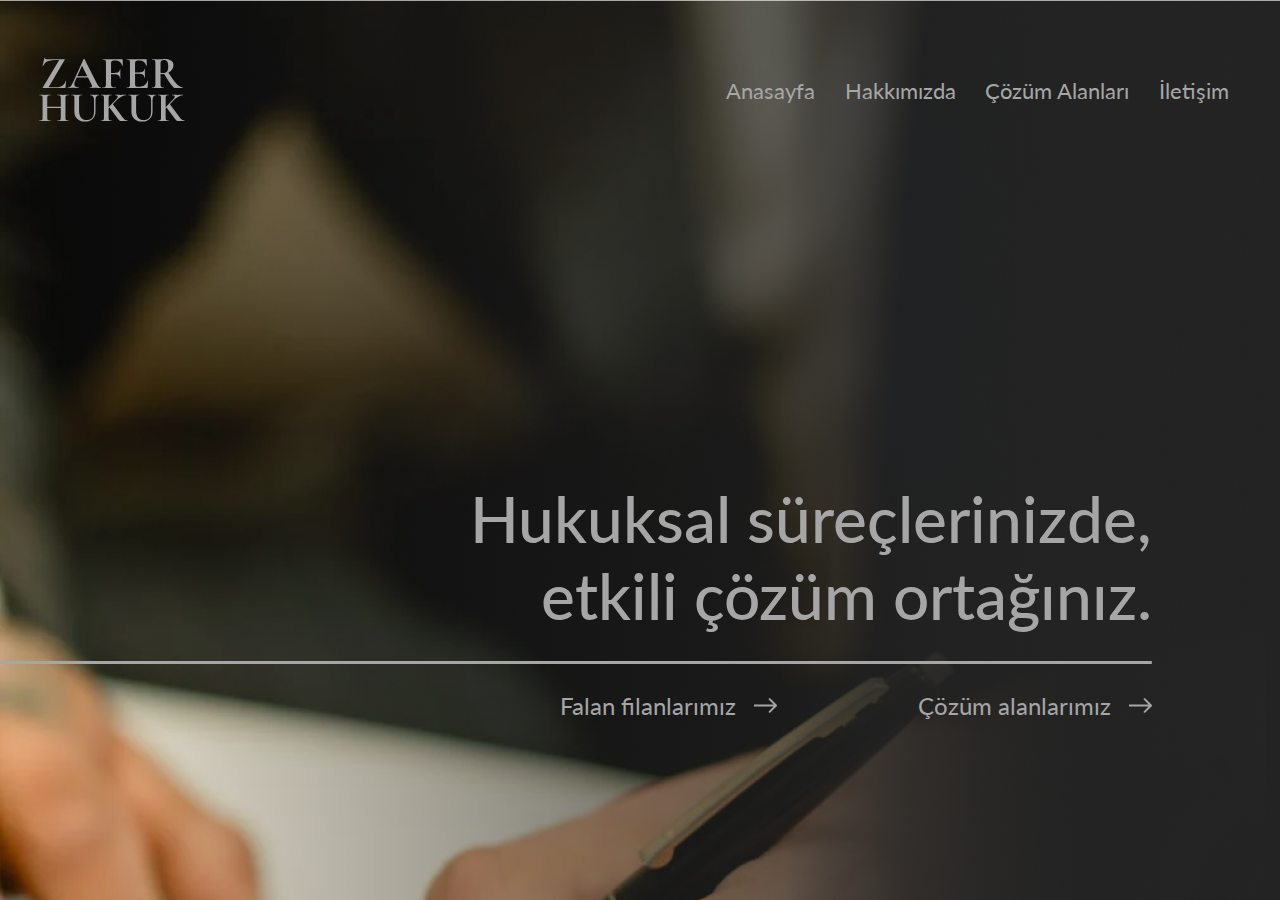
==== index.html @ a10b13e8 "Add files via upload" ====
<!DOCTYPE html>
<html lang="en">
<head>
    <meta charset="UTF-8">
    <meta http-equiv="X-UA-Compatible" content="IE=edge">
    <meta name="viewport" content="width=device-width, initial-scale=1.0">
    <link rel="preconnect" href="https://fonts.googleapis.com">
<link rel="preconnect" href="https://fonts.gstatic.com" crossorigin>
<link href="https://fonts.googleapis.com/css2?family=Lato:wght@300;400;700;900&display=swap" rel="stylesheet">
    <title>Hukuk Zafer</title>
    <link rel="stylesheet" href="assets/css/style.css">
</head>
<body>
    <main>
        <header>
            <div class="header-brand">
                <img src="assets/images/brand-image.svg" alt="">
            </div>
            <div class="header-nav">
                <a href="#">Anasayfa</a>
                <a href="#">Hakkımızda</a>
                <a href="#">Çözüm Alanları</a>
                <a href="#">İletişim</a>
            </div>
        </header>
        <div class="content">
            <div class="content-top">
                <h1>Hukuksal süreçlerinizde,<br> etkili çözüm ortağınız.</h1>
            </div>
            <img src="assets/images/line.svg" alt="">
            <div class="content-bottom">
                <div class="cb-item">
                    <a href="#">Falan filanlarımız</a>
                    <img src="assets/images/arrow.svg" alt="">
                </div>
                <div class="cb-item">
                    <a href="#" id="child">Çözüm alanlarımız </a>
                    <img src="assets/images/arrow.svg" alt="">
                </div>
            </div>
        </div>
    </main>
</body>
</html>
---- assets/css/style.css ----
:root {
    --primaryColor: #A6A6A6;
}

* {
    margin: 0;
    padding: 0;
    font-family: 'Lato', sans-serif;
}
body {
    width: 100%;
}
header {
    padding: 5vh 3vw 3vh 3vw;
    display: flex;
    flex-direction: row;
    justify-content: space-between;
    align-items: center;
}

header > .header-brand > img {
    width: 100%;
}

header > .header-nav > a {
    color: var(--primaryColor);
    text-decoration: none;
    font-size: 1.4rem;
    margin: 0 1vw 0 1vw;
}

main {
    display: flex;
    flex-direction: column;
    background-image: url("../images/bg.png");
    background-size: auto;
    height: 100vh;
    justify-content: space-between;
}

main > .content {
    display: flex;
    flex-direction: column;
    text-align: right;
    padding-bottom: 20vh;
    padding-right: 10vw;
}

main > .content > .content-top > h1 {
    color: var(--primaryColor);
    font-size: 4rem;
    font-weight: 500;
    padding-bottom: 3vh;
}

main > .content > .content-bottom {
    padding-top: 3vh;
    display: flex;
    flex-direction: row;
    justify-content: right;
}

.cb-item > a {
    text-decoration: none;
    color: var(--primaryColor);
    font-size: 1.5rem;
    margin-right: 1.4vw;
}

.cb-item > a#child {
    margin-left: 11vw;
}

main > .content > .content-bottom > a:nth-child(2) {
    text-decoration: none;
    color: var(--primaryColor);
    font-size: 1.5rem;
    margin-left: 4vw;
}

.cb-item {
    display: flex;
    justify-content: end;
}

@media only screen and (max-width: 414px) {
    .header-nav {
        display: none;
    }

    img[src="assets/images/line.svg"] {
        display: none;
    }

    .content-bottom {
        margin-top: 8vh;
    }

    .cb-item > a {
        font-size: 1.4rem;
    }

    a#child {
        margin-left: 0vw!important;
    }

    img[src="assets/images/arrow.svg"] {
        display: none;
    }

    .content-top > h1 {
        font-size: 3rem!important;
    }
}
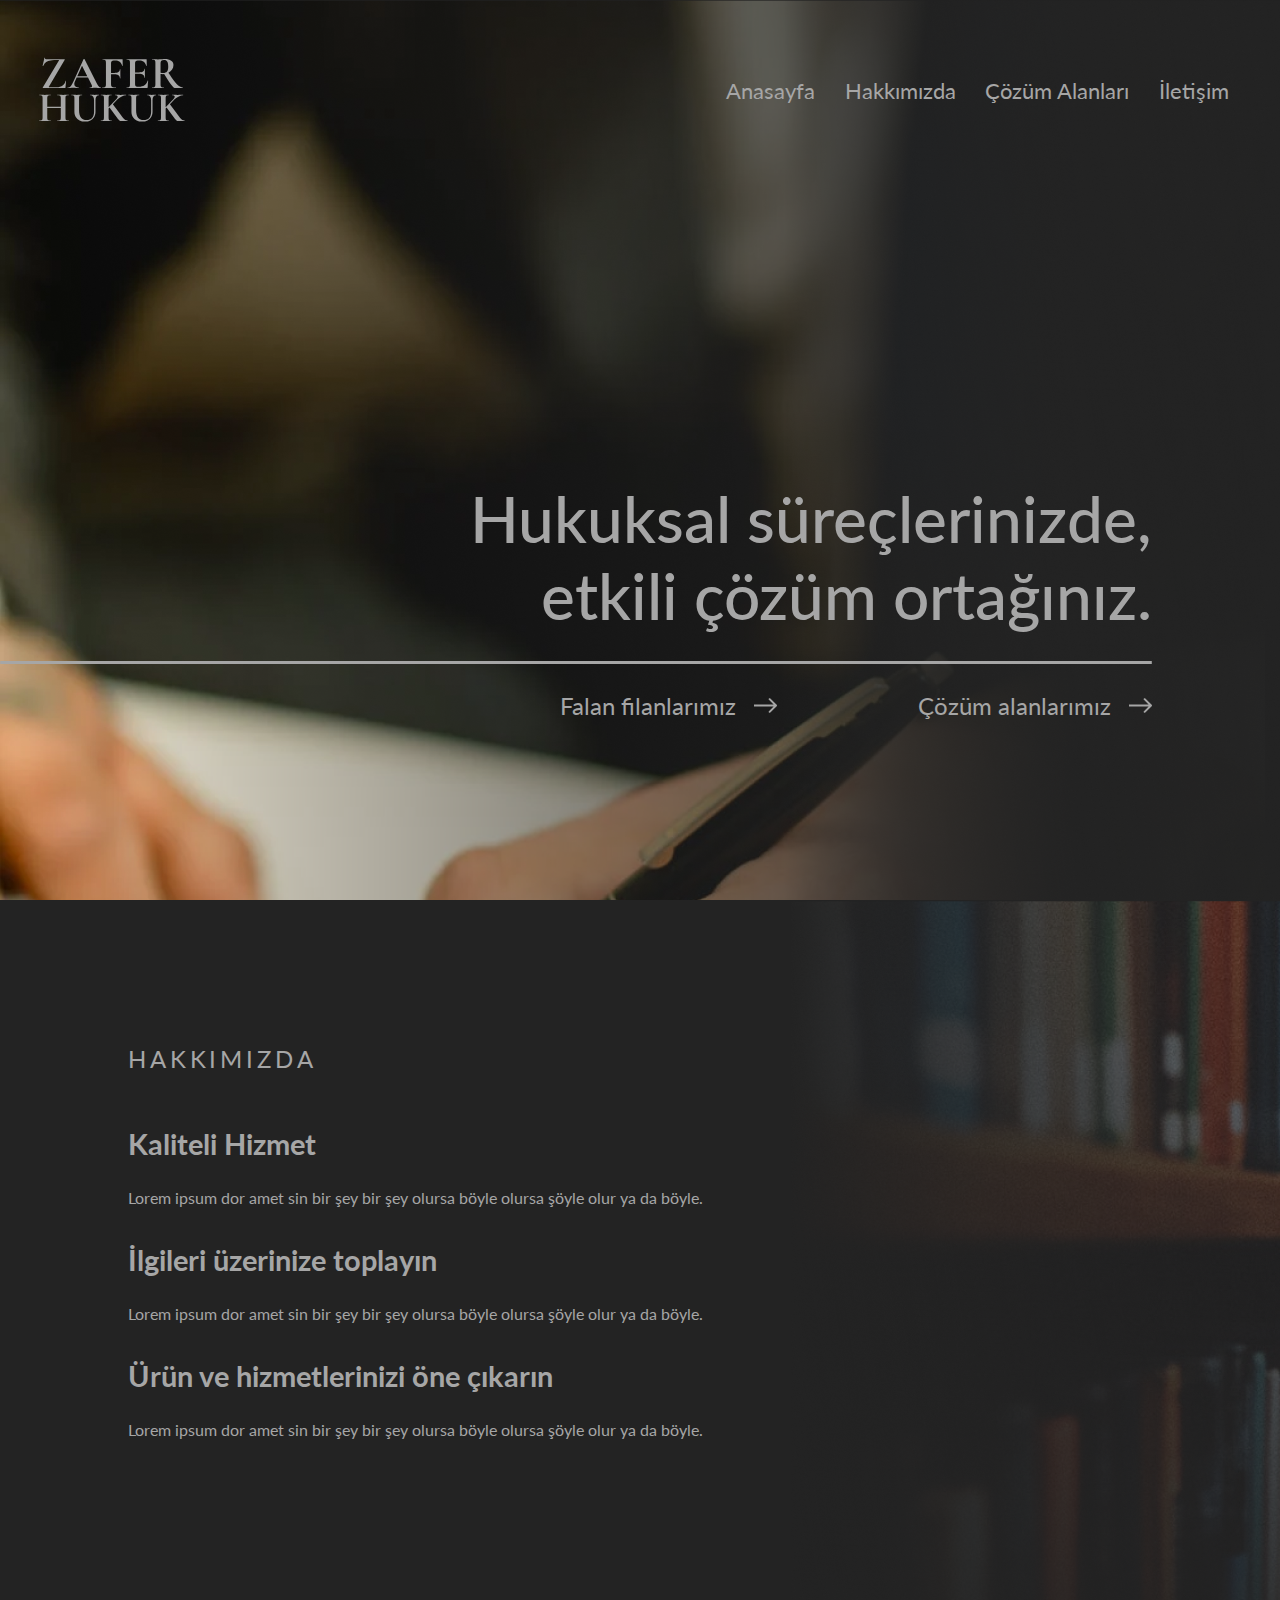
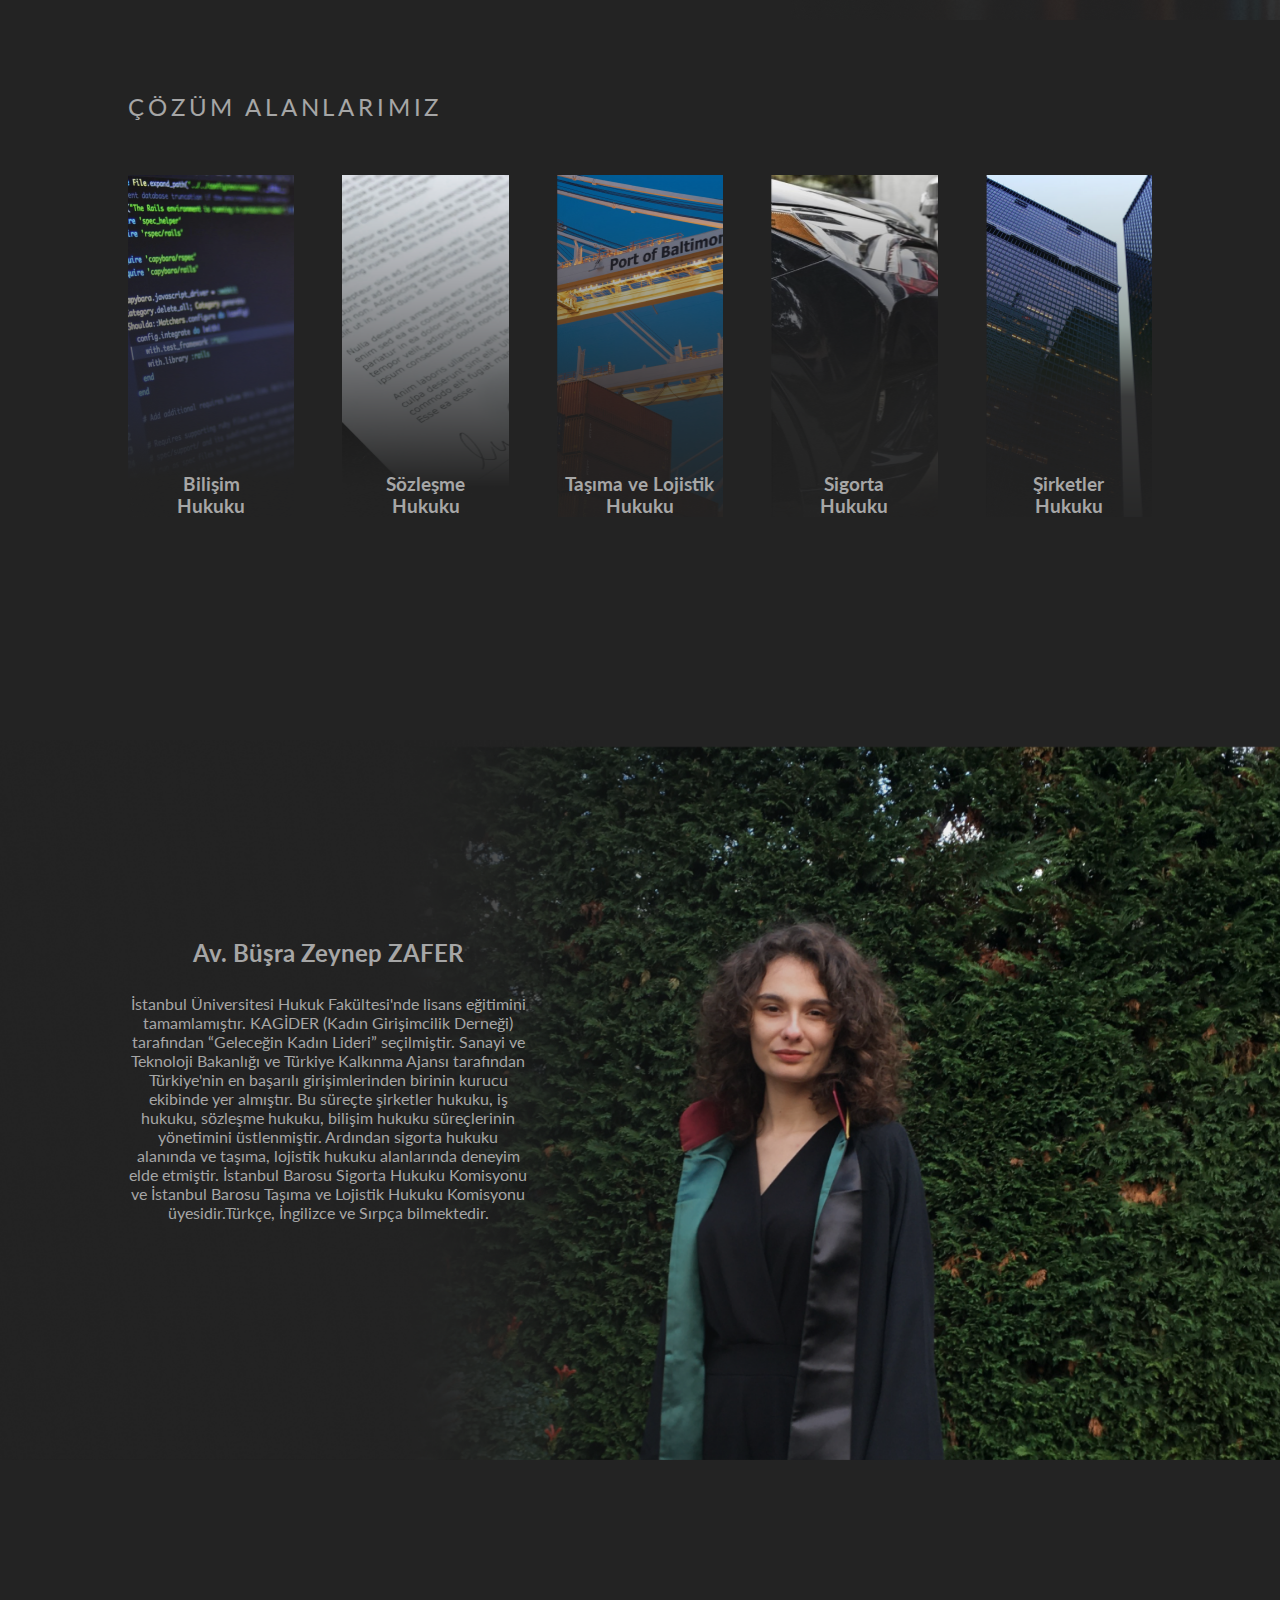
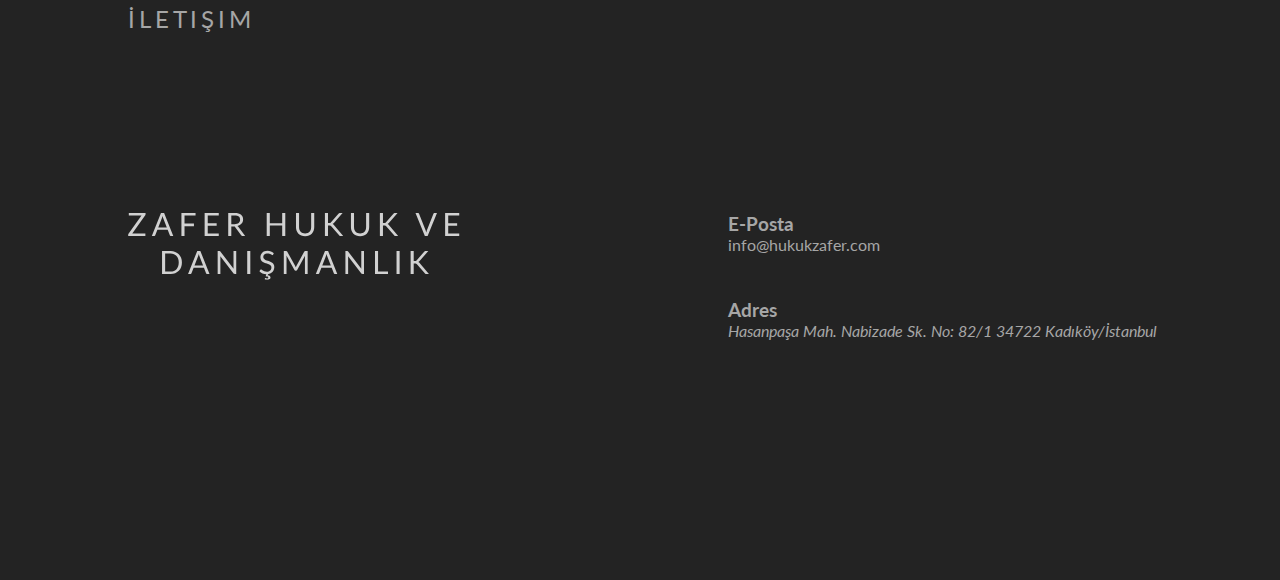
==== commit 83d55961: "Add sections" ====
--- a/index.html
+++ b/index.html
@@ -40,5 +40,66 @@
             </div>
         </div>
     </main>
+    <section id="aboutus">
+        <h2>Hakkımızda</h2>
+        <div class="aboutus-content">
+            <div class="aboutus-item" id="aui0">
+                <h3>Kaliteli Hizmet</h3>
+                <p>Lorem ipsum dor amet sin bir şey bir şey olursa böyle olursa şöyle olur ya da böyle.</p>
+            </div>
+            <div class="aboutus-item" id="aui1">
+                <h3>İlgileri üzerinize toplayın</h3>
+                <p>Lorem ipsum dor amet sin bir şey bir şey olursa böyle olursa şöyle olur ya da böyle.</p>
+            </div>
+            <div class="aboutus-item" id="aui2">
+                <h3>Ürün ve hizmetlerinizi öne çıkarın</h3>
+                <p>Lorem ipsum dor amet sin bir şey bir şey olursa böyle olursa şöyle olur ya da böyle.</p>
+            </div>
+        </div>
+    </section>
+    <section id="solutions">
+        <h2>Çözüm Alanlarımız</h2>
+        <div class="solution-area">
+            <div class="solution-card" id="sc0">
+                <h3>Bilişim<br>Hukuku</h3>
+            </div>
+            <div class="solution-card" id="sc1">
+                <h3>Sözleşme<br>Hukuku</h3>
+            </div>
+            <div class="solution-card" id="sc2">
+                <h3>Taşıma ve Lojistik<br>Hukuku</h3>
+            </div>
+            <div class="solution-card" id="sc3">
+                <h3>Sigorta<br>Hukuku</h3>
+            </div>
+            <div class="solution-card" id="sc4">
+                <h3>Şirketler<br>Hukuku</h3>
+            </div>
+        </div>
+    </section>
+    <section id="me">
+        <div class="me">
+            <h2>Av. Büşra Zeynep ZAFER</h2>
+            <p>İstanbul Üniversitesi Hukuk Fakültesi'nde lisans eğitimini tamamlamıştır. KAGİDER (Kadın Girişimcilik Derneği) tarafından “Geleceğin Kadın Lideri” seçilmiştir. Sanayi ve Teknoloji Bakanlığı ve Türkiye Kalkınma Ajansı tarafından Türkiye'nin en başarılı girişimlerinden birinin kurucu ekibinde yer almıştır. Bu süreçte şirketler hukuku, iş hukuku, sözleşme hukuku, bilişim hukuku süreçlerinin yönetimini üstlenmiştir. Ardından sigorta hukuku alanında ve taşıma, lojistik hukuku alanlarında deneyim elde etmiştir. İstanbul Barosu Sigorta Hukuku Komisyonu ve İstanbul Barosu Taşıma ve Lojistik Hukuku Komisyonu üyesidir.Türkçe, İngilizce ve Sırpça bilmektedir.</p>
+    </section>
+        </div>
+    <section id="contact">
+        <h2>İletişim</h2>
+        <div class="contact-area">
+            <div class="left">
+                <img src="assets/images/brand-text.svg" alt="">
+            </div>
+            <div class="right">
+                <div class="right-item">
+                    <h3>E-Posta</h3>
+                    <a href="mailto:info@hukukzafer.com" id="email">info@hukukzafer.com</a>
+                </div>
+                <div class="right-item">
+                    <h3>Adres</h3>
+                    <address>Hasanpaşa Mah. Nabizade Sk. No: 82/1 34722 Kadıköy/İstanbul</address>
+                </div>
+            </div>
+        </div>
+    </section>
 </body>
 </html>--- a/assets/css/style.css
+++ b/assets/css/style.css
@@ -6,9 +6,11 @@
     margin: 0;
     padding: 0;
     font-family: 'Lato', sans-serif;
+    color: var(--primaryColor);
 }
 body {
     width: 100%;
+    background-color: #232323;
 }
 header {
     padding: 5vh 3vw 3vh 3vw;
@@ -83,6 +85,150 @@
     justify-content: end;
 }
 
+section {
+    height: 80vh;
+}
+
+#aboutus {
+    background-image: url("../images/aboutus-bg.png");
+
+}
+
+#aboutus > h2 {
+    padding-left: 10vw;
+    padding-top: 16vh;
+    text-transform: uppercase;
+    letter-spacing: 0.16em;
+    font-weight: normal;
+}
+
+.aboutus-content {
+    padding-top: 6vh;
+    padding-left: 10vw;
+}
+
+.aboutus-item > h3 {
+    font-size: 1.8rem;
+    margin-bottom: 3vh;
+}
+
+.aboutus-item > p {
+    font-size: 1rem;
+}
+
+#aui0, #aui1 {
+    margin-bottom: 4vh;
+}
+
+#solutions > h2 {
+    padding-left: 10vw;
+    padding-top: 8vh;
+    text-transform: uppercase;
+    letter-spacing: 0.16em;
+    font-weight: normal;
+}
+
+.solution-area{
+    padding-top: 6vh;
+    padding-left: 10vw;
+    padding-right: 10vw;
+    display: flex;
+    flex-wrap: wrap;
+    flex-direction: row;
+    justify-content: space-between;
+}
+
+.solution-card {
+    display: flex;
+    flex-direction: column;
+    justify-content: end;
+    text-align: center;
+    height: 38vh;
+    width: 13vw;
+    font-size: 1rem;
+}
+
+#sc0 {
+    background-image: url(../images/bisilim-bg.png);
+}
+
+#sc1 {
+    background-image: url(../images/sozlesme-bg.png);
+}
+
+#sc2 {
+    background-image: url(../images/lojistik-bg.png);
+}
+
+#sc3 {
+    background-image: url(../images/sigorta-bg.png);
+}
+
+#sc4 {
+    background-image: url(../images/sirket-bg.png);
+}
+
+#me {
+    background-image: url(../images/me-bg.png);
+    background-repeat: no-repeat;
+    background-size:cover;
+    background-position: center;
+}
+
+.me {
+    max-width: 400px;
+    padding-left: 10vw;
+    padding-top: 10vh;
+    text-align: center;
+}
+
+#me > .me > h2 {
+    padding-bottom: 3vh;
+    padding-top: 12vh;
+}
+
+#me > p {
+    max-width: 400px;
+    font-size: 1.2rem;
+}
+
+#contact > h2 {
+    padding-left: 10vw;
+    padding-top: 16vh;
+    text-transform: uppercase;
+    letter-spacing: 0.16em;
+    font-weight: normal;
+}
+
+.contact-area {
+    padding-left: 10vw;
+    padding-top: 20vh;
+    display: flex;
+    flex-direction: row;
+    flex-wrap: wrap;
+    max-width: 100%;
+}
+
+.left {
+    flex: 1;
+    max-width: 600px;
+}
+
+.right-item > 
+
+.right {
+    flex: 1;
+}
+
+.right-item > a {
+    text-decoration: none;
+}
+
+#email {
+    display: inline-block;
+    margin-bottom: 5vh;
+}
+
 @media only screen and (max-width: 414px) {
     .header-nav {
         display: none;
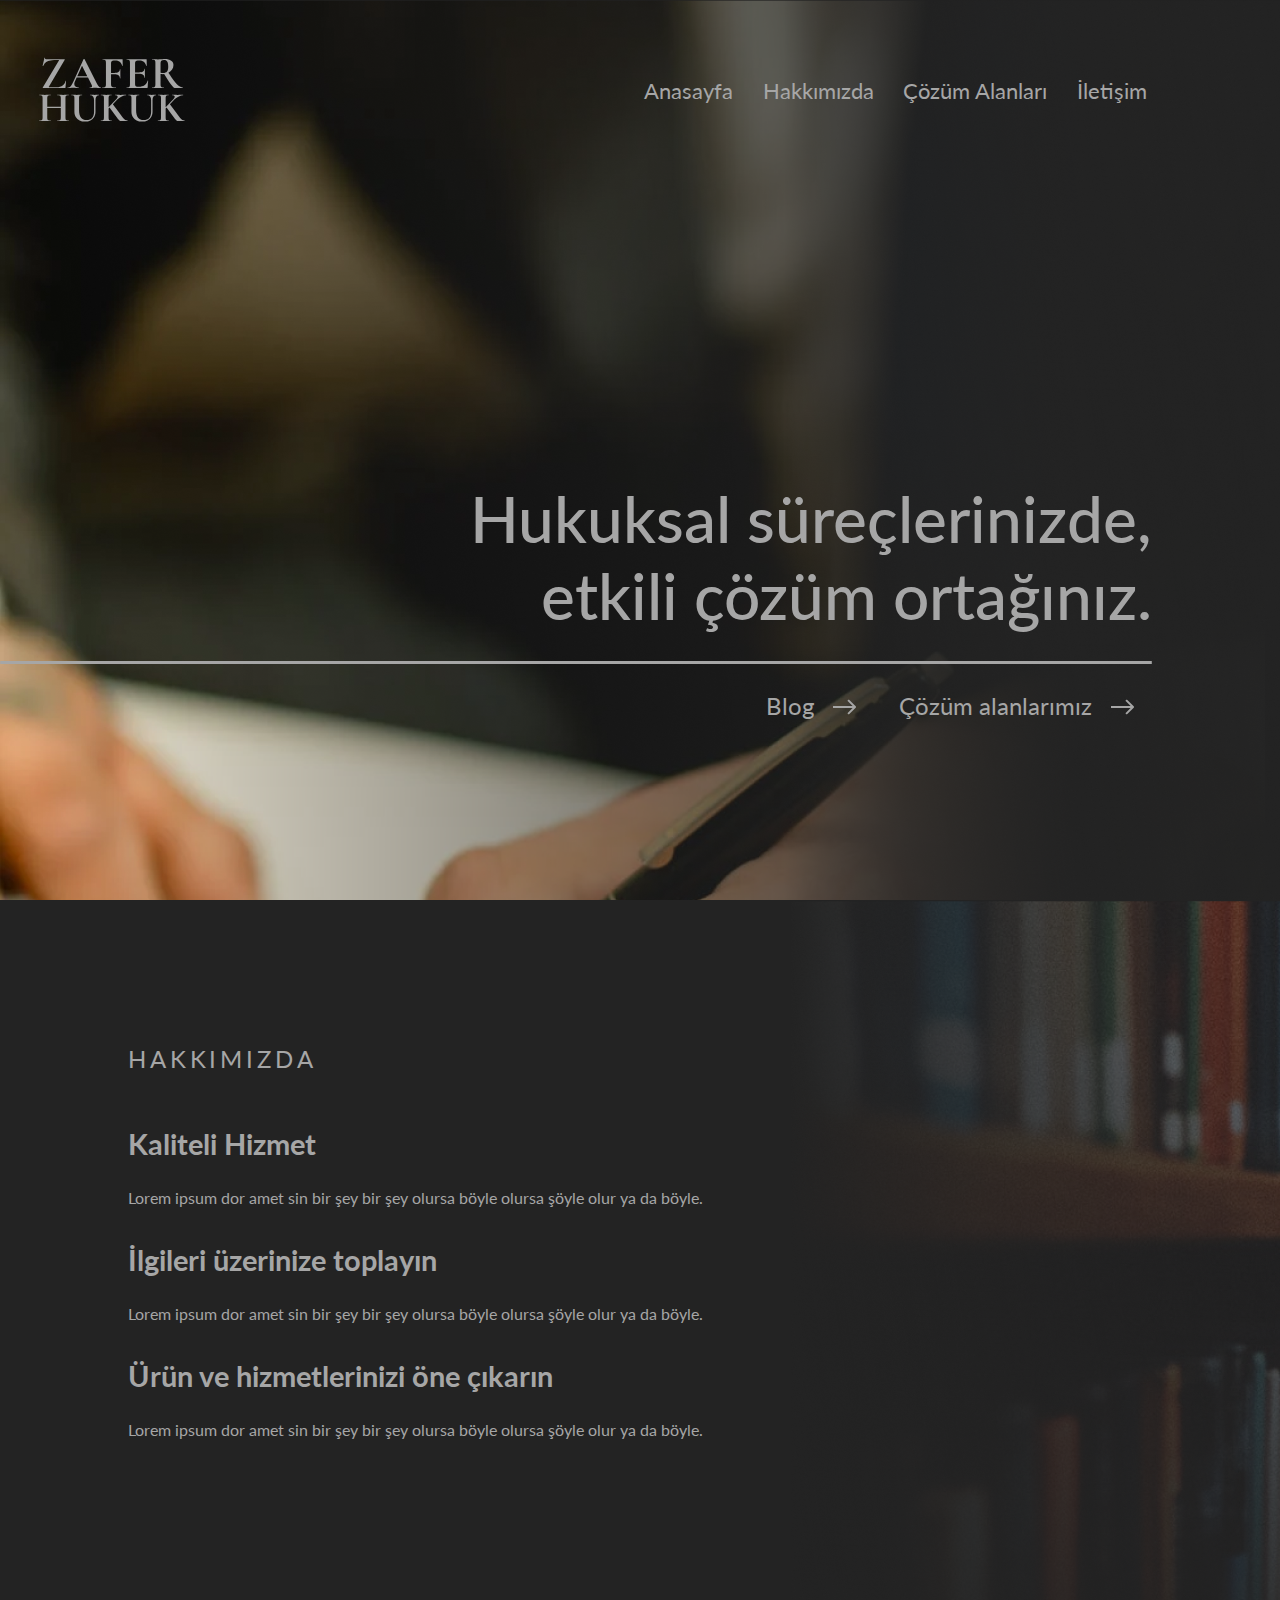
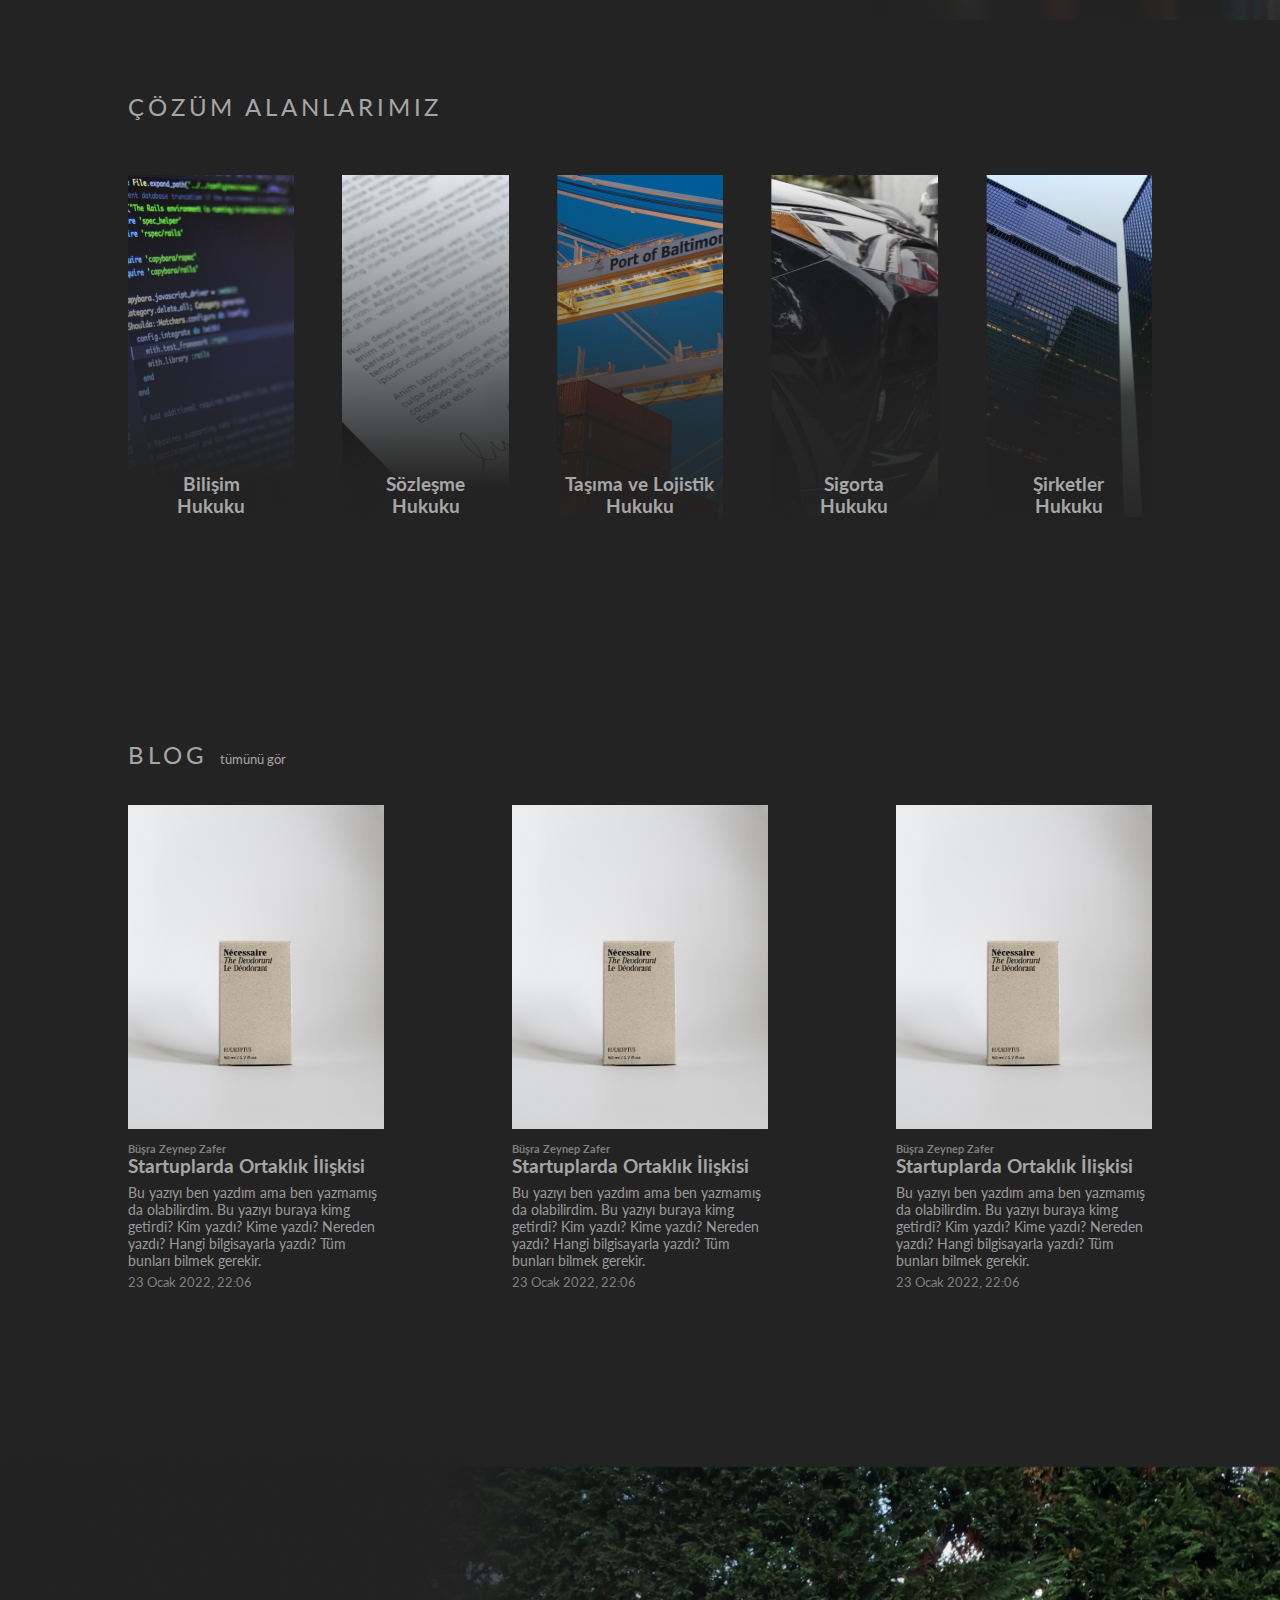
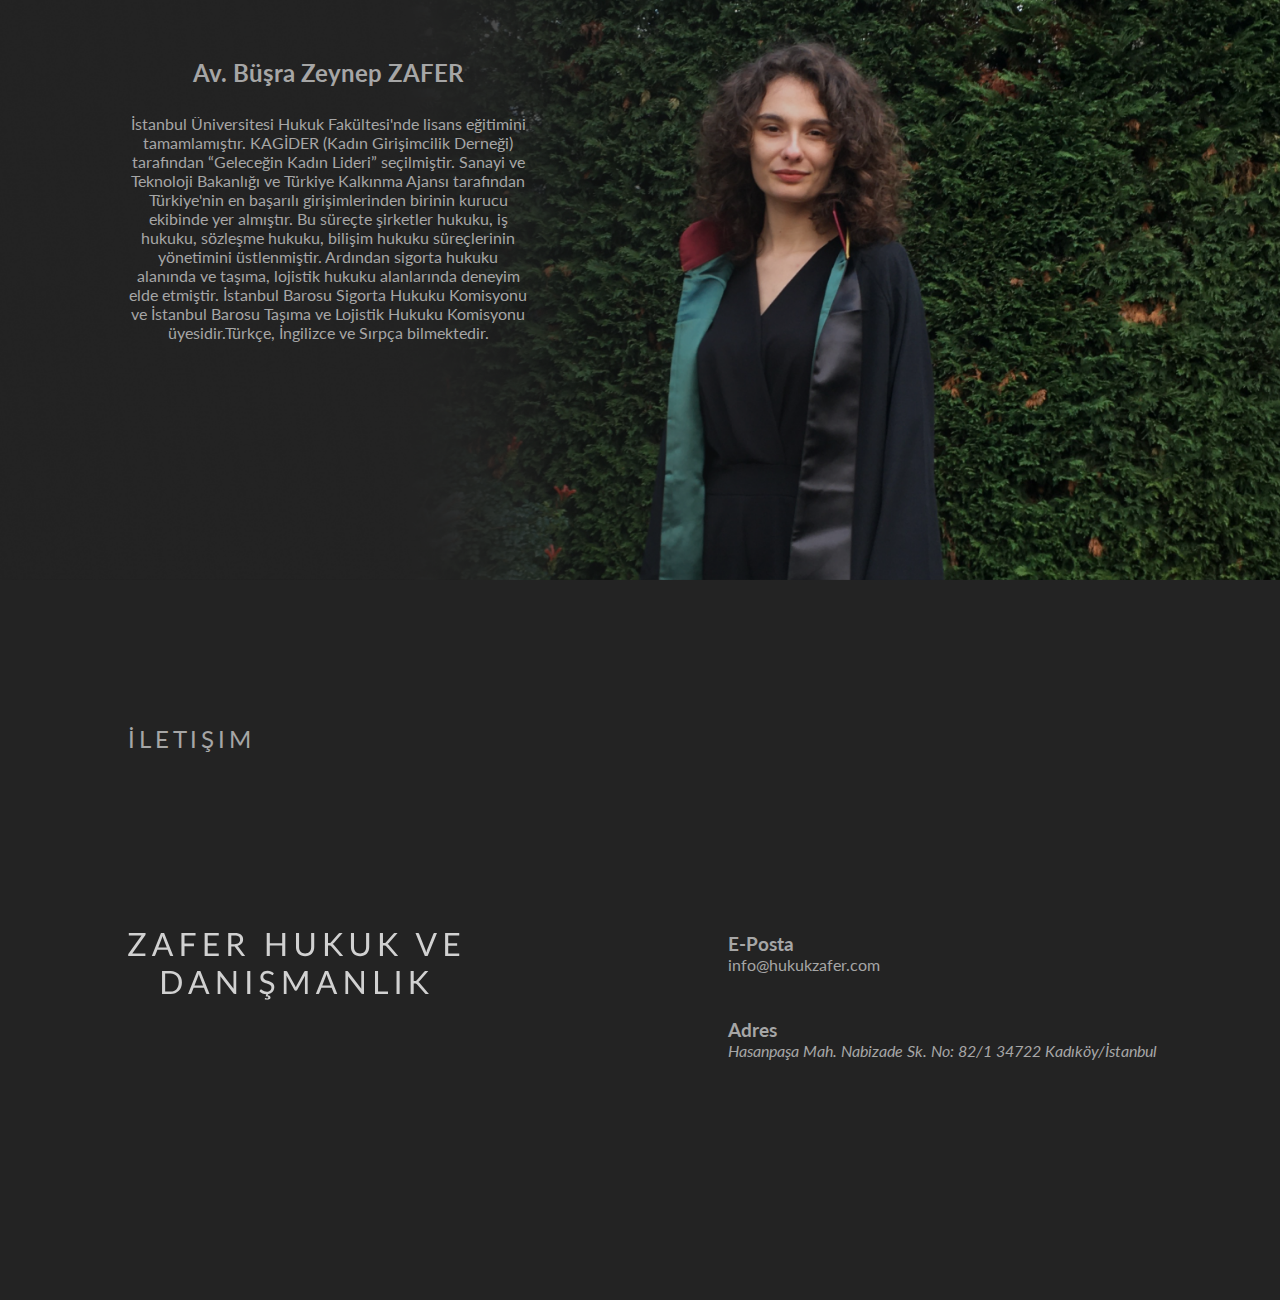
==== commit a026656e: "Add blog page" ====
--- a/index.html
+++ b/index.html
@@ -18,9 +18,9 @@
             </div>
             <div class="header-nav">
                 <a href="#">Anasayfa</a>
-                <a href="#">Hakkımızda</a>
-                <a href="#">Çözüm Alanları</a>
-                <a href="#">İletişim</a>
+                <a href="#aboutus">Hakkımızda</a>
+                <a href="#solutions">Çözüm Alanları</a>
+                <a href="#contact">İletişim</a>
             </div>
         </header>
         <div class="content">
@@ -30,12 +30,16 @@
             <img src="assets/images/line.svg" alt="">
             <div class="content-bottom">
                 <div class="cb-item">
-                    <a href="#">Falan filanlarımız</a>
+                    <a href="pages/blog.html">
+                    <span id="spanblog">Blog</span>
                     <img src="assets/images/arrow.svg" alt="">
+                </a>
                 </div>
-                <div class="cb-item">
-                    <a href="#" id="child">Çözüm alanlarımız </a>
+                <div class="cb-item" id="margin-left">
+                    <a href="pages/blog.html">
+                    <span id="spanblog">Çözüm alanlarımız</span>
                     <img src="assets/images/arrow.svg" alt="">
+                </a>
                 </div>
             </div>
         </div>
@@ -77,6 +81,41 @@
             </div>
         </div>
     </section>
+    <section id="blog">
+        <div class="blog-headline">
+            <h2>Blog</h2>
+            <a href="pages/blog.html">tümünü gör</a>
+        </div>
+        <div class="blog-area">
+            <div class="blog-card">
+                <img src="assets/images/blog.jpg" alt="">
+                <div class="blog-bottom">
+                    <h6>Büşra Zeynep Zafer</h6>
+                    <h3>Startuplarda Ortaklık İlişkisi</h3>
+                    <p>Bu yazıyı ben yazdım ama ben yazmamış da olabilirdim. Bu yazıyı buraya kimg getirdi? Kim yazdı? Kime yazdı? Nereden yazdı? Hangi bilgisayarla yazdı? Tüm bunları bilmek gerekir.</p>
+                    <span id="blog-date">23 Ocak 2022, 22:06</span>
+                </div>
+            </div>
+            <div class="blog-card">
+                <img src="assets/images/blog.jpg" alt="">
+                <div class="blog-bottom">
+                    <h6>Büşra Zeynep Zafer</h6>
+                    <h3>Startuplarda Ortaklık İlişkisi</h3>
+                    <p>Bu yazıyı ben yazdım ama ben yazmamış da olabilirdim. Bu yazıyı buraya kimg getirdi? Kim yazdı? Kime yazdı? Nereden yazdı? Hangi bilgisayarla yazdı? Tüm bunları bilmek gerekir.</p>
+                    <span id="blog-date">23 Ocak 2022, 22:06</span>
+                </div>
+            </div>
+            <div class="blog-card">
+                <img src="assets/images/blog.jpg" alt="">
+                <div class="blog-bottom">
+                    <h6>Büşra Zeynep Zafer</h6>
+                    <h3>Startuplarda Ortaklık İlişkisi</h3>
+                    <p>Bu yazıyı ben yazdım ama ben yazmamış da olabilirdim. Bu yazıyı buraya kimg getirdi? Kim yazdı? Kime yazdı? Nereden yazdı? Hangi bilgisayarla yazdı? Tüm bunları bilmek gerekir.</p>
+                    <span id="blog-date">23 Ocak 2022, 22:06</span>
+                </div>
+            </div>
+        </div>
+    </section>
     <section id="me">
         <div class="me">
             <h2>Av. Büşra Zeynep ZAFER</h2>
--- a/assets/css/style.css
+++ b/assets/css/style.css
@@ -20,6 +20,10 @@
     align-items: center;
 }
 
+.header-nav {
+    padding-right: 6.39vw;
+}
+
 header > .header-brand > img {
     width: 100%;
 }
@@ -31,7 +35,7 @@
     margin: 0 1vw 0 1vw;
 }
 
-main {
+main:not(#blog) {
     display: flex;
     flex-direction: column;
     background-image: url("../images/bg.png");
@@ -40,6 +44,14 @@
     justify-content: space-between;
 }
 
+main#blog {
+    display: flex;
+    flex-direction: column;
+    background-size: auto;
+    height: 100vh;
+    justify-content: space-between;
+}
+
 main > .content {
     display: flex;
     flex-direction: column;
@@ -62,6 +74,14 @@
     justify-content: right;
 }
 
+#spanblog {
+    margin-right: 1vw;
+}
+
+#margin-left {
+    margin-left: 2vw;
+}
+
 .cb-item > a {
     text-decoration: none;
     color: var(--primaryColor);
@@ -85,7 +105,7 @@
     justify-content: end;
 }
 
-section {
+section:not(#blog) {
     height: 80vh;
 }
 
@@ -168,6 +188,86 @@
     background-image: url(../images/sirket-bg.png);
 }
 
+#blog {
+    height: 80vh;
+}
+
+.blog-headline {
+    padding-left: 10vw;
+    padding-bottom: 4vh;
+    display: flex;
+    flex-direction: row;
+    align-items: end;
+}
+
+#bg-margin-top {
+    padding-top: 8vh;
+}
+
+.blog-headline > a {
+    text-decoration: none;
+    margin-left: 1vw;
+    font-size: 0.8rem;
+    padding-bottom: 0.2vh;
+}
+
+.blog-headline > a:hover {
+    padding-bottom: 4px;
+    border-bottom: 1px solid #a6a6a6;
+}
+
+.blog-headline > h2 {
+    text-transform: uppercase;
+    letter-spacing: 0.16em;
+    font-weight: normal;
+}
+
+.blog-area {
+    display: flex;
+    justify-content: space-between;
+    flex-direction: row;
+    padding-left: 10vw;
+    padding-right: 10vw;
+    flex-wrap: wrap;
+}
+
+.blog-card {
+    display: flex;
+    flex-direction: column;
+    justify-content: space-between;
+    height: 40vh;
+    width: 20vw;
+}
+
+.blog-card > img {
+    height: 36vh;
+    margin-bottom: 1vh;
+}
+
+.blog-bottom > h6 {
+    opacity: 0.7;
+    margin-top: 0.4vh;
+    padding-bottom: 0.1vh;
+    font-size: 0.7rem;
+}
+
+.blog-bottom > h3 {
+    margin-bottom: 0.3vh;
+}
+
+.blog-bottom > p {
+    padding-top: 0.4vh;
+    opacity: 0.9;
+    font-size: 0.9rem;
+}
+
+#blog-date {
+    display: inline-block;
+    font-size: 0.8rem;
+    opacity: 0.7;
+    margin-top: 0.6vh;
+}
+
 #me {
     background-image: url(../images/me-bg.png);
     background-repeat: no-repeat;
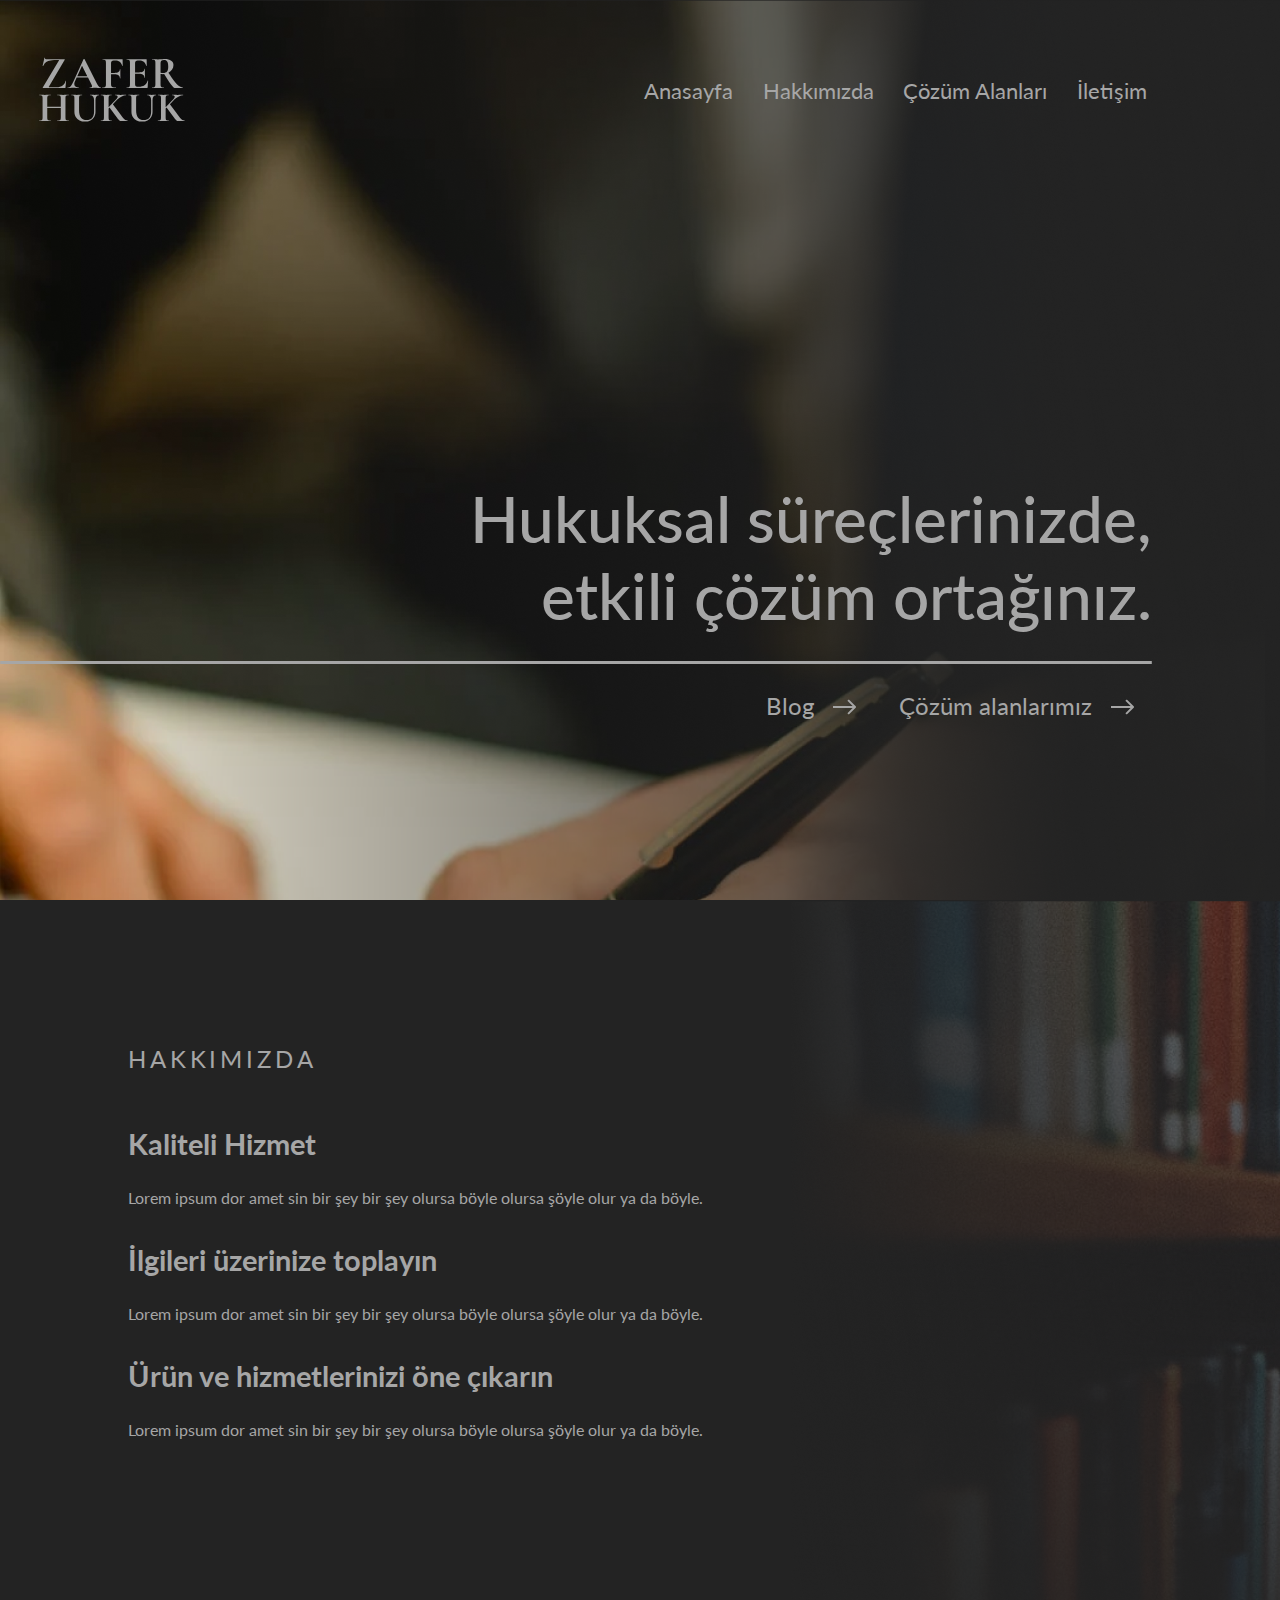
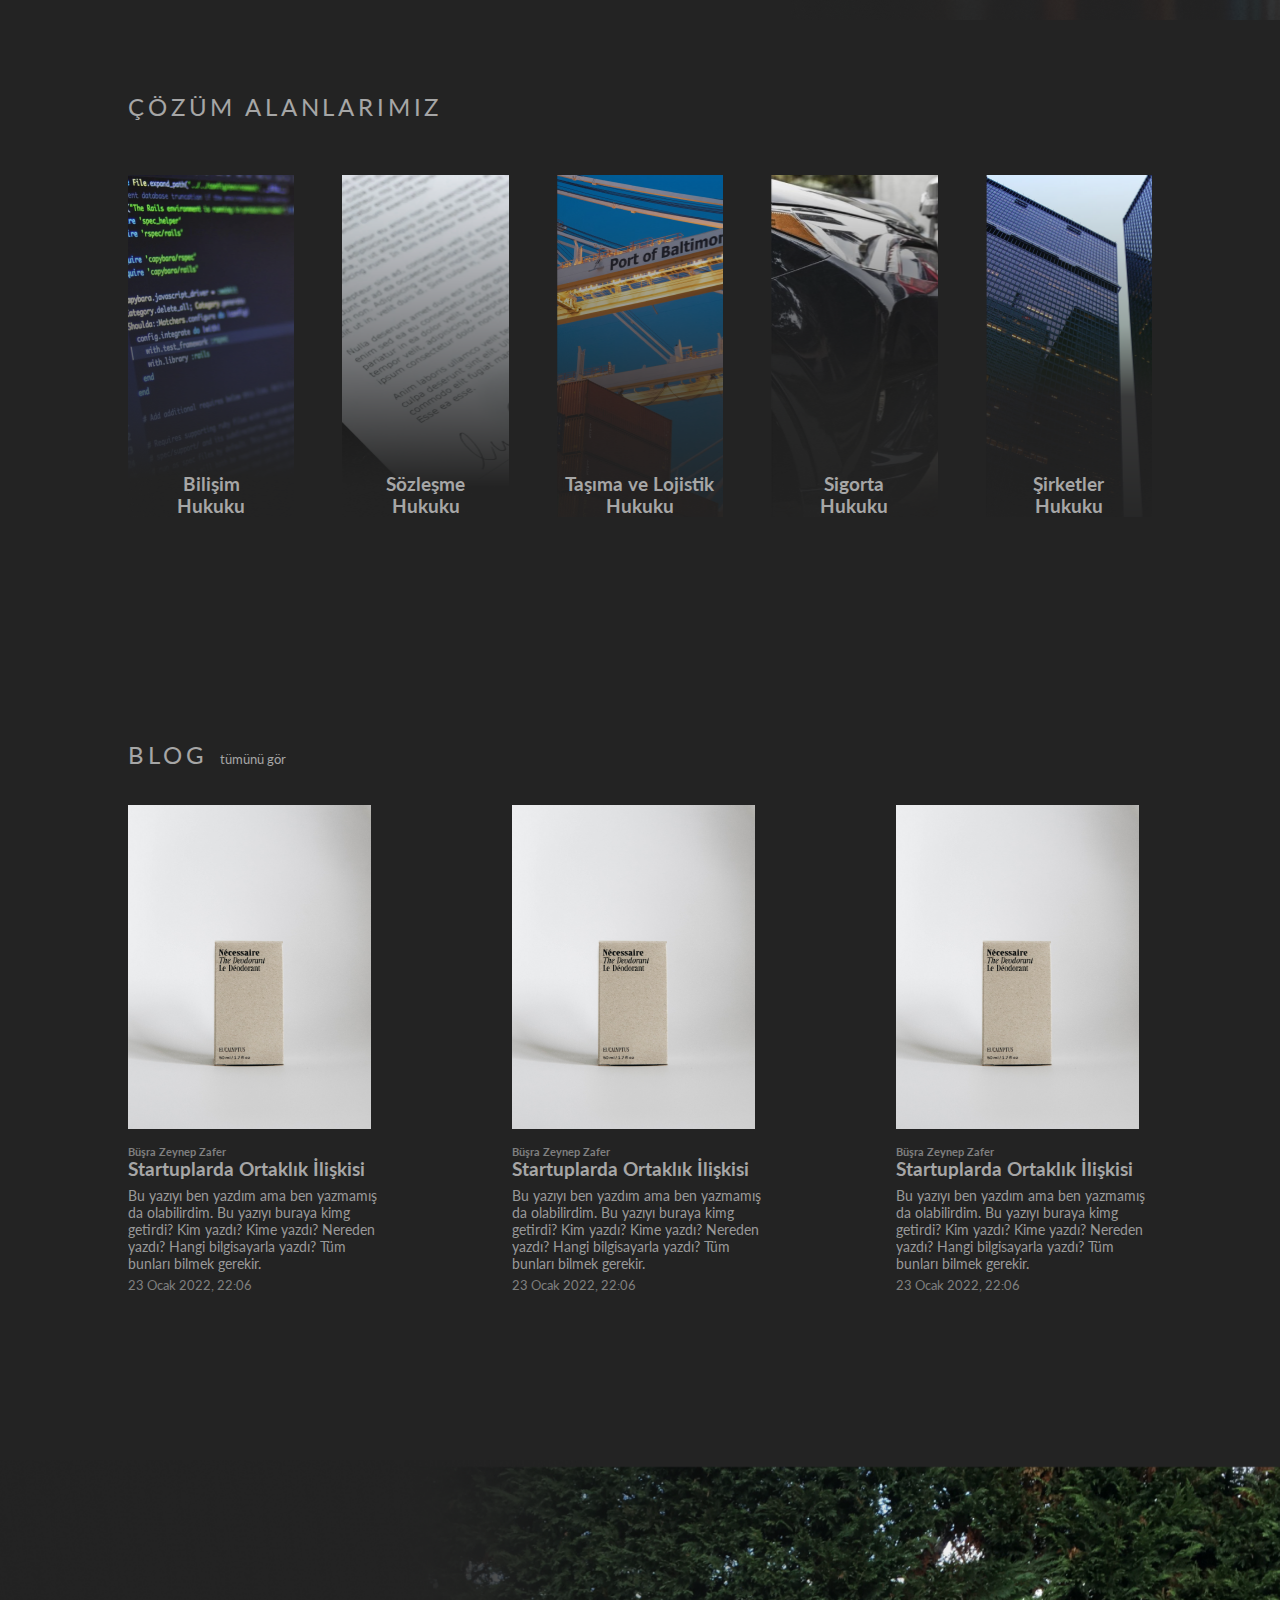
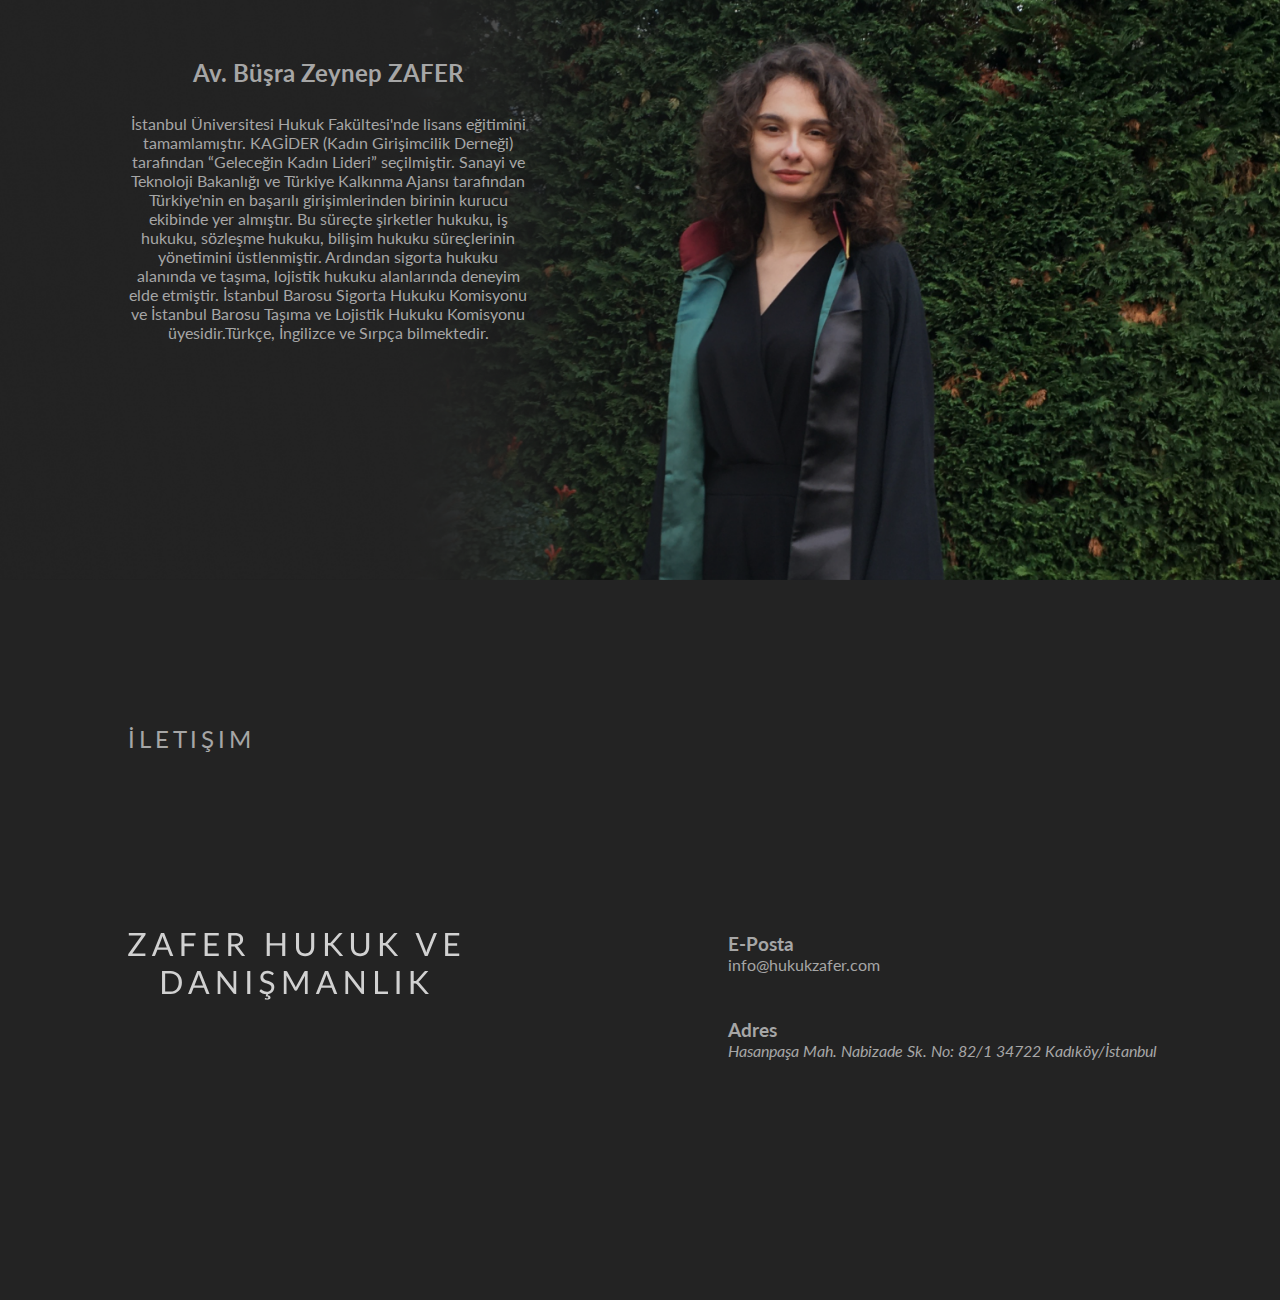
==== commit 5a62aa4d: "Add article-detail page" ====
--- a/index.html
+++ b/index.html
@@ -88,6 +88,7 @@
         </div>
         <div class="blog-area">
             <div class="blog-card">
+                <a href="blog-articles/article-0.html">
                 <img src="assets/images/blog.jpg" alt="">
                 <div class="blog-bottom">
                     <h6>Büşra Zeynep Zafer</h6>
@@ -95,24 +96,29 @@
                     <p>Bu yazıyı ben yazdım ama ben yazmamış da olabilirdim. Bu yazıyı buraya kimg getirdi? Kim yazdı? Kime yazdı? Nereden yazdı? Hangi bilgisayarla yazdı? Tüm bunları bilmek gerekir.</p>
                     <span id="blog-date">23 Ocak 2022, 22:06</span>
                 </div>
+                </a>
             </div>
             <div class="blog-card">
-                <img src="assets/images/blog.jpg" alt="">
-                <div class="blog-bottom">
-                    <h6>Büşra Zeynep Zafer</h6>
-                    <h3>Startuplarda Ortaklık İlişkisi</h3>
-                    <p>Bu yazıyı ben yazdım ama ben yazmamış da olabilirdim. Bu yazıyı buraya kimg getirdi? Kim yazdı? Kime yazdı? Nereden yazdı? Hangi bilgisayarla yazdı? Tüm bunları bilmek gerekir.</p>
-                    <span id="blog-date">23 Ocak 2022, 22:06</span>
-                </div>
+                <a href="blog-articles/article-0.html">
+                    <img src="assets/images/blog.jpg" alt="">
+                    <div class="blog-bottom">
+                        <h6>Büşra Zeynep Zafer</h6>
+                        <h3>Startuplarda Ortaklık İlişkisi</h3>
+                        <p>Bu yazıyı ben yazdım ama ben yazmamış da olabilirdim. Bu yazıyı buraya kimg getirdi? Kim yazdı? Kime yazdı? Nereden yazdı? Hangi bilgisayarla yazdı? Tüm bunları bilmek gerekir.</p>
+                        <span id="blog-date">23 Ocak 2022, 22:06</span>
+                    </div>
+                    </a>
             </div>
             <div class="blog-card">
-                <img src="assets/images/blog.jpg" alt="">
-                <div class="blog-bottom">
-                    <h6>Büşra Zeynep Zafer</h6>
-                    <h3>Startuplarda Ortaklık İlişkisi</h3>
-                    <p>Bu yazıyı ben yazdım ama ben yazmamış da olabilirdim. Bu yazıyı buraya kimg getirdi? Kim yazdı? Kime yazdı? Nereden yazdı? Hangi bilgisayarla yazdı? Tüm bunları bilmek gerekir.</p>
-                    <span id="blog-date">23 Ocak 2022, 22:06</span>
-                </div>
+                <a href="blog-articles/article-0.html">
+                    <img src="assets/images/blog.jpg" alt="">
+                    <div class="blog-bottom">
+                        <h6>Büşra Zeynep Zafer</h6>
+                        <h3>Startuplarda Ortaklık İlişkisi</h3>
+                        <p>Bu yazıyı ben yazdım ama ben yazmamış da olabilirdim. Bu yazıyı buraya kimg getirdi? Kim yazdı? Kime yazdı? Nereden yazdı? Hangi bilgisayarla yazdı? Tüm bunları bilmek gerekir.</p>
+                        <span id="blog-date">23 Ocak 2022, 22:06</span>
+                    </div>
+                    </a>
             </div>
         </div>
     </section>
--- a/assets/css/style.css
+++ b/assets/css/style.css
@@ -35,13 +35,17 @@
     margin: 0 1vw 0 1vw;
 }
 
-main:not(#blog) {
+main:not(#blog, #blog-article){
     display: flex;
     flex-direction: column;
     background-image: url("../images/bg.png");
     background-size: auto;
+    justify-content: space-between;
     height: 100vh;
-    justify-content: space-between;
+}
+
+main#blog-article {
+    height: 140vh;
 }
 
 main#blog {
@@ -231,6 +235,10 @@
     flex-wrap: wrap;
 }
 
+.blog-card > a {
+    text-decoration: none;
+}
+
 .blog-card {
     display: flex;
     flex-direction: column;
@@ -239,8 +247,9 @@
     width: 20vw;
 }
 
-.blog-card > img {
+.blog-card > a > img {
     height: 36vh;
+    width: 19vw;
     margin-bottom: 1vh;
 }
 
@@ -329,6 +338,42 @@
     margin-bottom: 5vh;
 }
 
+article#blog {
+    display: flex;
+    flex-direction: column;
+    align-items: center;
+}
+
+article#blog > img {
+    padding-top: 4vh;
+    width: 64vw;
+    height: 60vh;
+}
+
+.blog-detail {
+    width: 64vw;
+}
+
+.blog-detail > h5 {
+    padding-top: 3vh;
+}
+
+.blog-detail > h2 {
+    font-size: 2rem;
+}
+.blog-detail > p {
+    margin-top: 0.4vh;
+    font-size: 1.2rem;
+    opacity: 0.7;
+}
+
+.blog-detail > span {
+    display: inline-block;
+    font-size: 0.9rem;
+    margin-top: 0.4vh;
+    opacity: 0.5;
+}
+
 @media only screen and (max-width: 414px) {
     .header-nav {
         display: none;
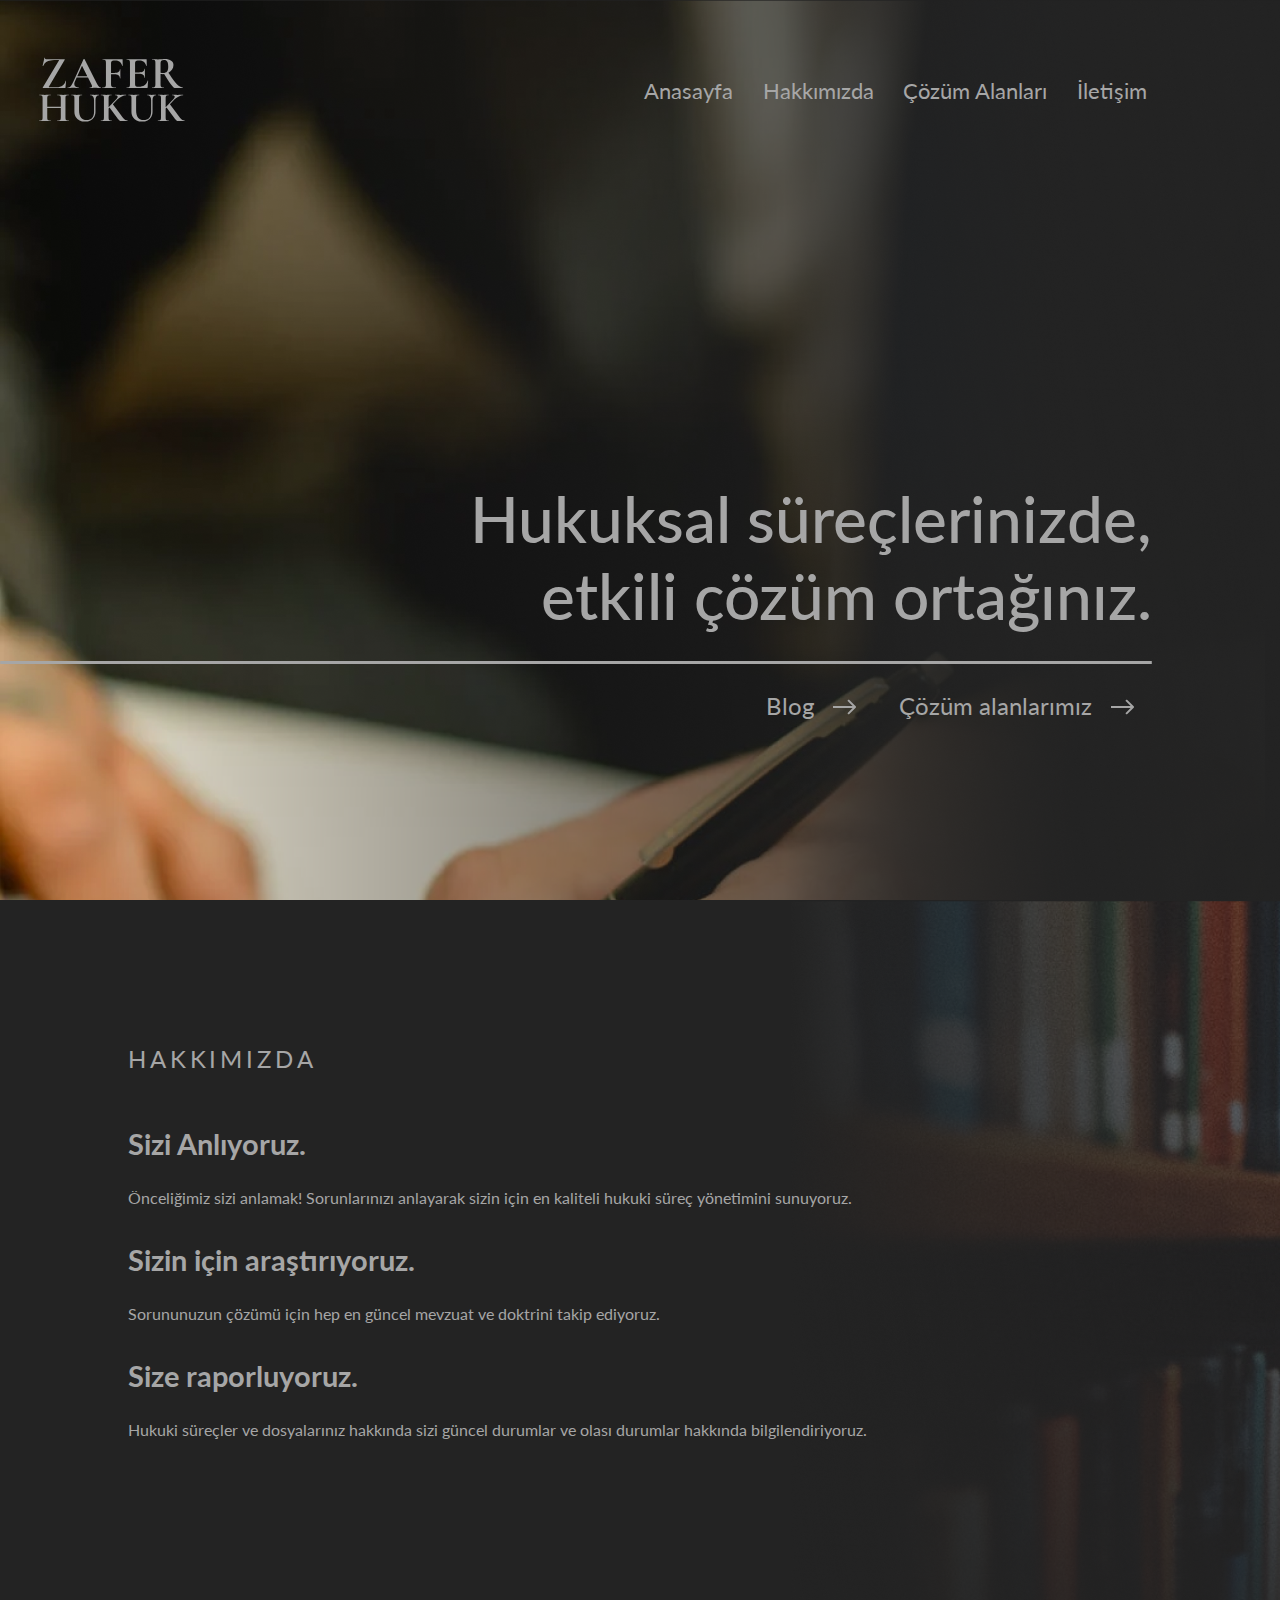
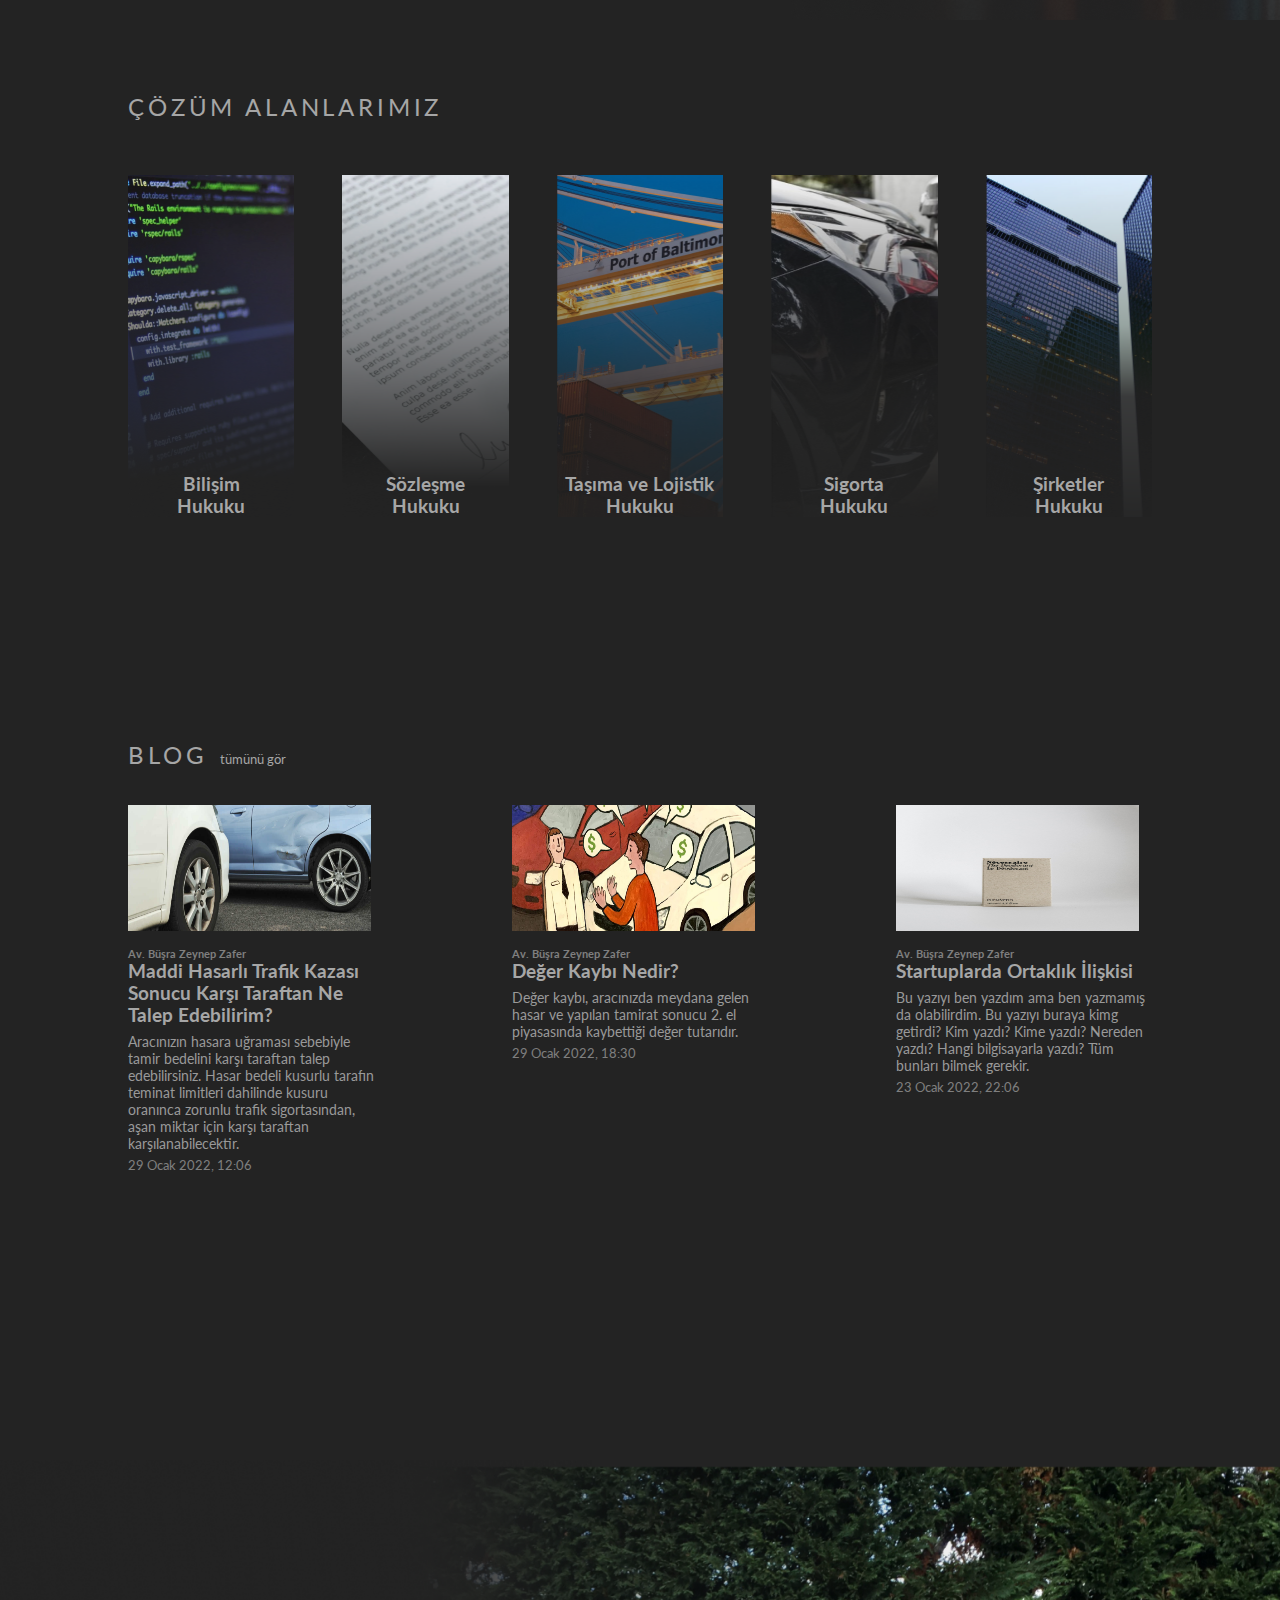
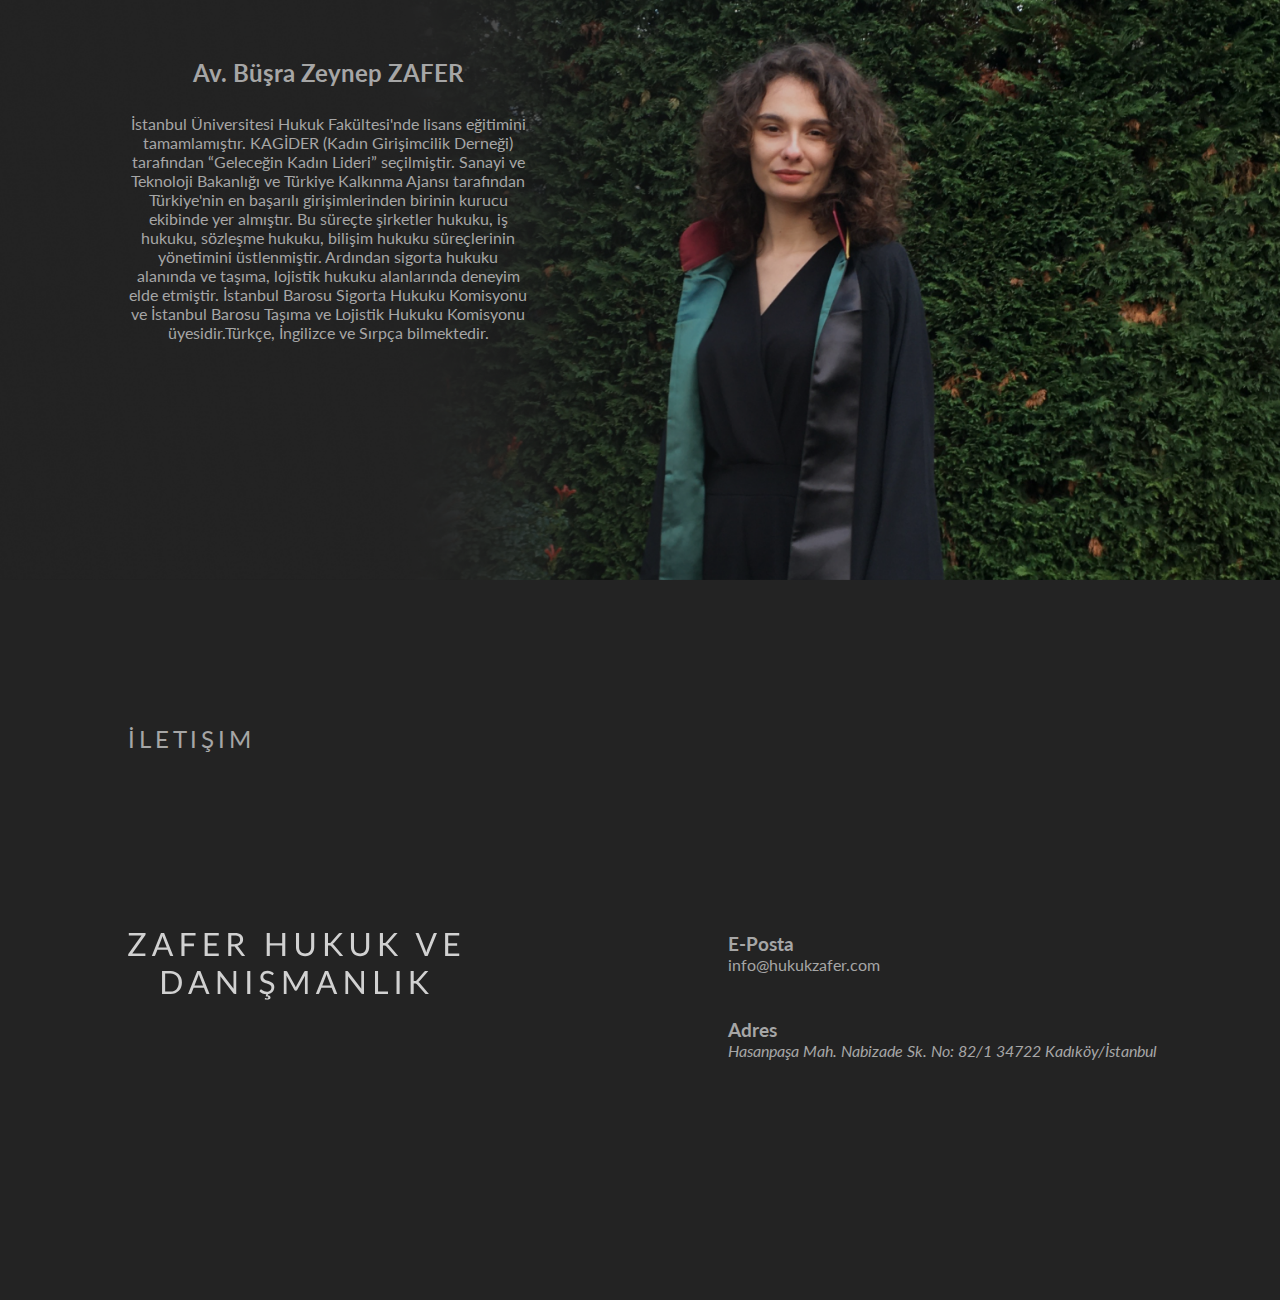
==== commit e8909eb3: "Add articles" ====
--- a/index.html
+++ b/index.html
@@ -14,7 +14,7 @@
     <main>
         <header>
             <div class="header-brand">
-                <img src="assets/images/brand-image.svg" alt="">
+                <a href="https://hukukzafer.com"><img src="assets/images/brand-image.svg" alt=""></a>
             </div>
             <div class="header-nav">
                 <a href="#">Anasayfa</a>
@@ -48,16 +48,16 @@
         <h2>Hakkımızda</h2>
         <div class="aboutus-content">
             <div class="aboutus-item" id="aui0">
-                <h3>Kaliteli Hizmet</h3>
-                <p>Lorem ipsum dor amet sin bir şey bir şey olursa böyle olursa şöyle olur ya da böyle.</p>
+                <h3>Sizi Anlıyoruz.</h3>
+                <p>Önceliğimiz sizi anlamak! Sorunlarınızı anlayarak sizin için en kaliteli hukuki süreç yönetimini sunuyoruz.</p>
             </div>
             <div class="aboutus-item" id="aui1">
-                <h3>İlgileri üzerinize toplayın</h3>
-                <p>Lorem ipsum dor amet sin bir şey bir şey olursa böyle olursa şöyle olur ya da böyle.</p>
+                <h3>Sizin için araştırıyoruz.</h3>
+                <p>Sorununuzun çözümü için hep en güncel mevzuat ve doktrini takip ediyoruz.</p>
             </div>
             <div class="aboutus-item" id="aui2">
-                <h3>Ürün ve hizmetlerinizi öne çıkarın</h3>
-                <p>Lorem ipsum dor amet sin bir şey bir şey olursa böyle olursa şöyle olur ya da böyle.</p>
+                <h3>Size raporluyoruz.</h3>
+                <p>Hukuki süreçler ve dosyalarınız hakkında sizi güncel durumlar ve olası durumlar hakkında bilgilendiriyoruz.</p>
             </div>
         </div>
     </section>
@@ -88,32 +88,32 @@
         </div>
         <div class="blog-area">
             <div class="blog-card">
-                <a href="blog-articles/article-0.html">
-                <img src="assets/images/blog.jpg" alt="">
-                <div class="blog-bottom">
-                    <h6>Büşra Zeynep Zafer</h6>
-                    <h3>Startuplarda Ortaklık İlişkisi</h3>
-                    <p>Bu yazıyı ben yazdım ama ben yazmamış da olabilirdim. Bu yazıyı buraya kimg getirdi? Kim yazdı? Kime yazdı? Nereden yazdı? Hangi bilgisayarla yazdı? Tüm bunları bilmek gerekir.</p>
-                    <span id="blog-date">23 Ocak 2022, 22:06</span>
-                </div>
-                </a>
-            </div>
-            <div class="blog-card">
-                <a href="blog-articles/article-0.html">
-                    <img src="assets/images/blog.jpg" alt="">
+                <a href="../blog-articles/article-0.html">
+                    <img src="../assets/images/article-0-img.png" alt="">
                     <div class="blog-bottom">
-                        <h6>Büşra Zeynep Zafer</h6>
-                        <h3>Startuplarda Ortaklık İlişkisi</h3>
-                        <p>Bu yazıyı ben yazdım ama ben yazmamış da olabilirdim. Bu yazıyı buraya kimg getirdi? Kim yazdı? Kime yazdı? Nereden yazdı? Hangi bilgisayarla yazdı? Tüm bunları bilmek gerekir.</p>
-                        <span id="blog-date">23 Ocak 2022, 22:06</span>
+                        <h6>Av. Büşra Zeynep Zafer</h6>
+                        <h3>Maddi Hasarlı Trafik Kazası Sonucu Karşı Taraftan Ne Talep Edebilirim?</h3>
+                        <p>Aracınızın hasara uğraması sebebiyle tamir bedelini karşı taraftan talep edebilirsiniz. Hasar bedeli kusurlu tarafın teminat limitleri dahilinde kusuru oranınca zorunlu trafik sigortasından, aşan miktar için karşı taraftan karşılanabilecektir.</p>
+                        <span id="blog-date">29 Ocak 2022, 12:06</span>
                     </div>
                     </a>
             </div>
             <div class="blog-card">
-                <a href="blog-articles/article-0.html">
-                    <img src="assets/images/blog.jpg" alt="">
+                <a href="../blog-articles/article-1.html">
+                    <img src="../assets/images/article-second.jpg" alt="">
                     <div class="blog-bottom">
-                        <h6>Büşra Zeynep Zafer</h6>
+                        <h6>Av. Büşra Zeynep Zafer</h6>
+                        <h3>Değer Kaybı Nedir?</h3>
+                        <p>Değer kaybı, aracınızda meydana gelen hasar ve yapılan tamirat sonucu 2. el piyasasında kaybettiği değer tutarıdır.</p>
+                        <span id="blog-date">29 Ocak 2022, 18:30</span>
+                    </div>
+                    </a>
+            </div>
+            <div class="blog-card">
+                <a href="../blog-articles/article-0.html">
+                    <img src="../assets/images/blog.jpg" alt="">
+                    <div class="blog-bottom">
+                        <h6>Av. Büşra Zeynep Zafer</h6>
                         <h3>Startuplarda Ortaklık İlişkisi</h3>
                         <p>Bu yazıyı ben yazdım ama ben yazmamış da olabilirdim. Bu yazıyı buraya kimg getirdi? Kim yazdı? Kime yazdı? Nereden yazdı? Hangi bilgisayarla yazdı? Tüm bunları bilmek gerekir.</p>
                         <span id="blog-date">23 Ocak 2022, 22:06</span>
--- a/assets/css/style.css
+++ b/assets/css/style.css
@@ -248,7 +248,7 @@
 }
 
 .blog-card > a > img {
-    height: 36vh;
+    height: 14vh;
     width: 19vw;
     margin-bottom: 1vh;
 }
@@ -277,6 +277,10 @@
     margin-top: 0.6vh;
 }
 
+#date {
+    margin-top: 2vh;
+}
+
 #me {
     background-image: url(../images/me-bg.png);
     background-repeat: no-repeat;
@@ -301,6 +305,10 @@
     font-size: 1.2rem;
 }
 
+#contact {
+    height: 100vh;
+}
+
 #contact > h2 {
     padding-left: 10vw;
     padding-top: 16vh;
@@ -374,6 +382,24 @@
     opacity: 0.5;
 }
 
+.header-author {
+    font-weight: 500;
+    opacity: 0.7;
+}
+
+.header-margin-bottom {
+    margin-bottom: 2vh;
+}
+
+.subheadline-margin-bottom {
+    display: inline-block;
+    margin: 2vh 0 0 0;
+}
+
+.p {
+    margin: 2vh 0;
+}
+
 @media only screen and (max-width: 414px) {
     .header-nav {
         display: none;
